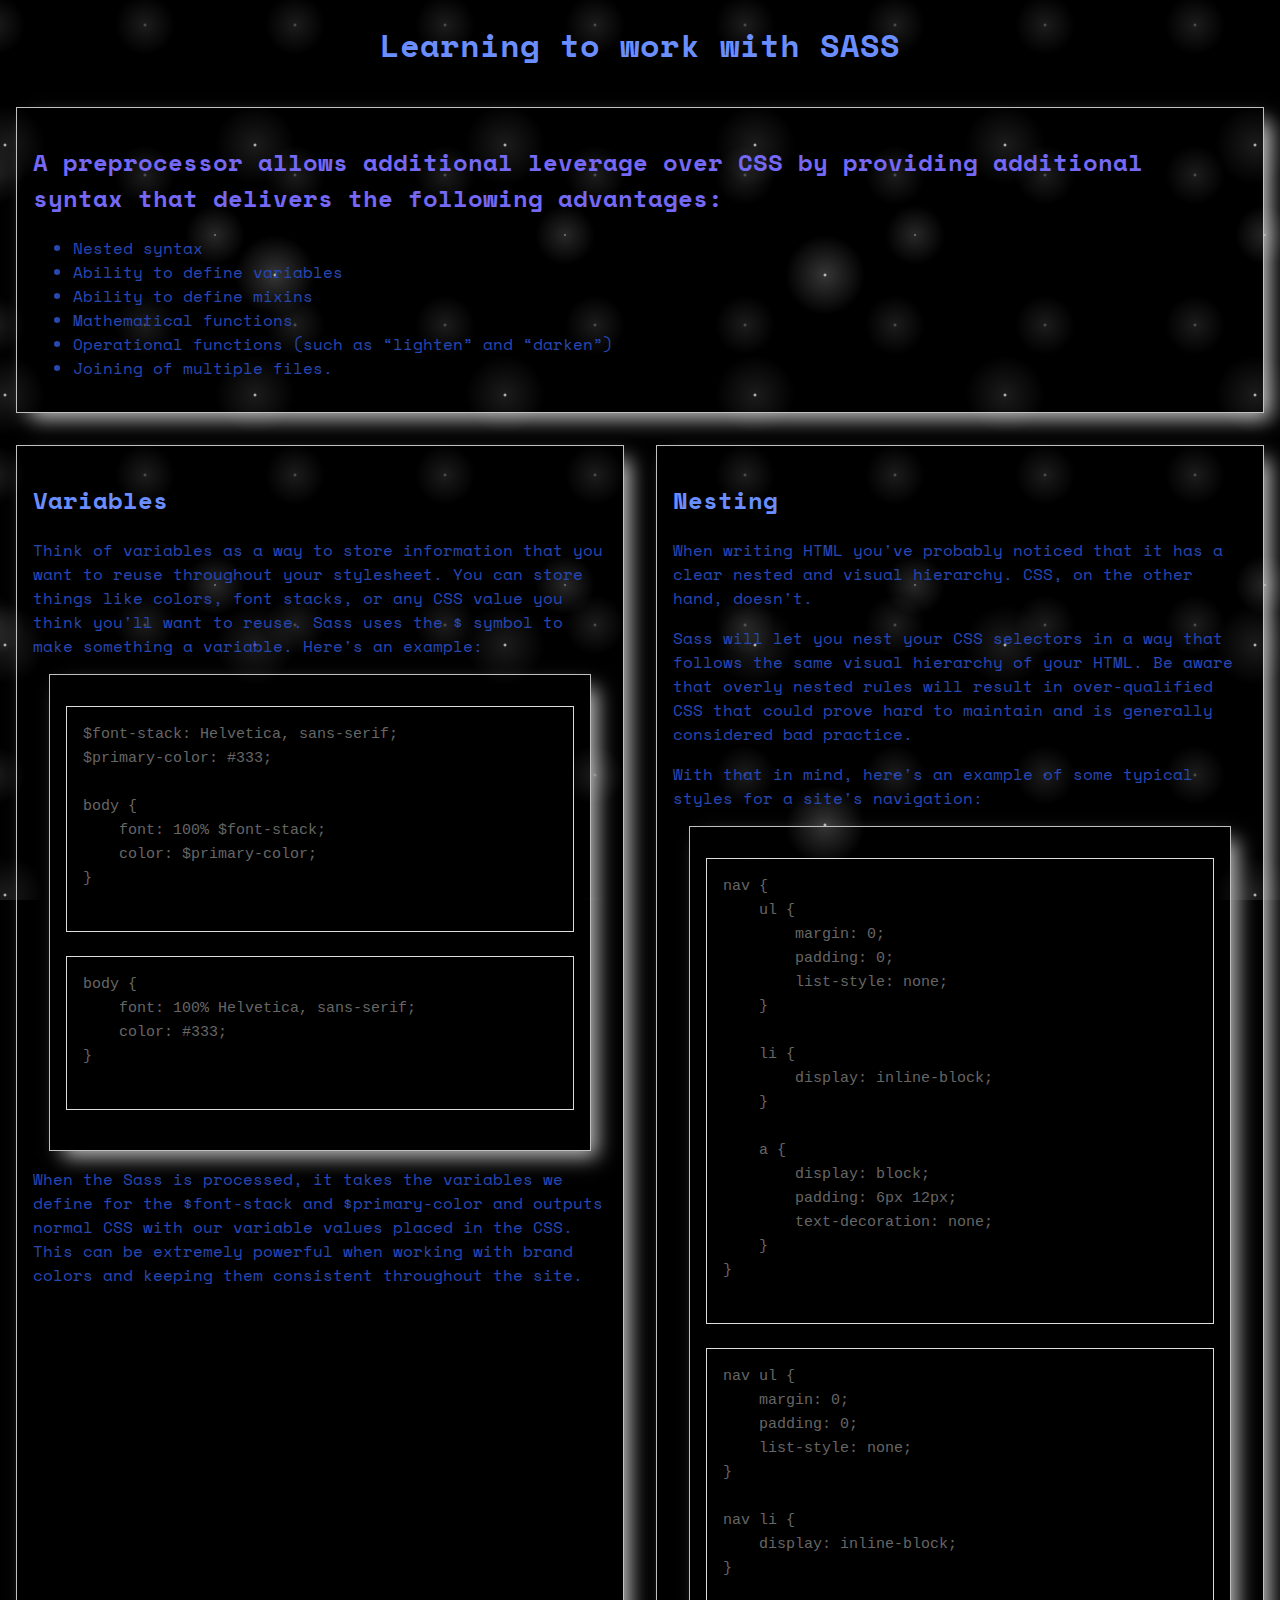
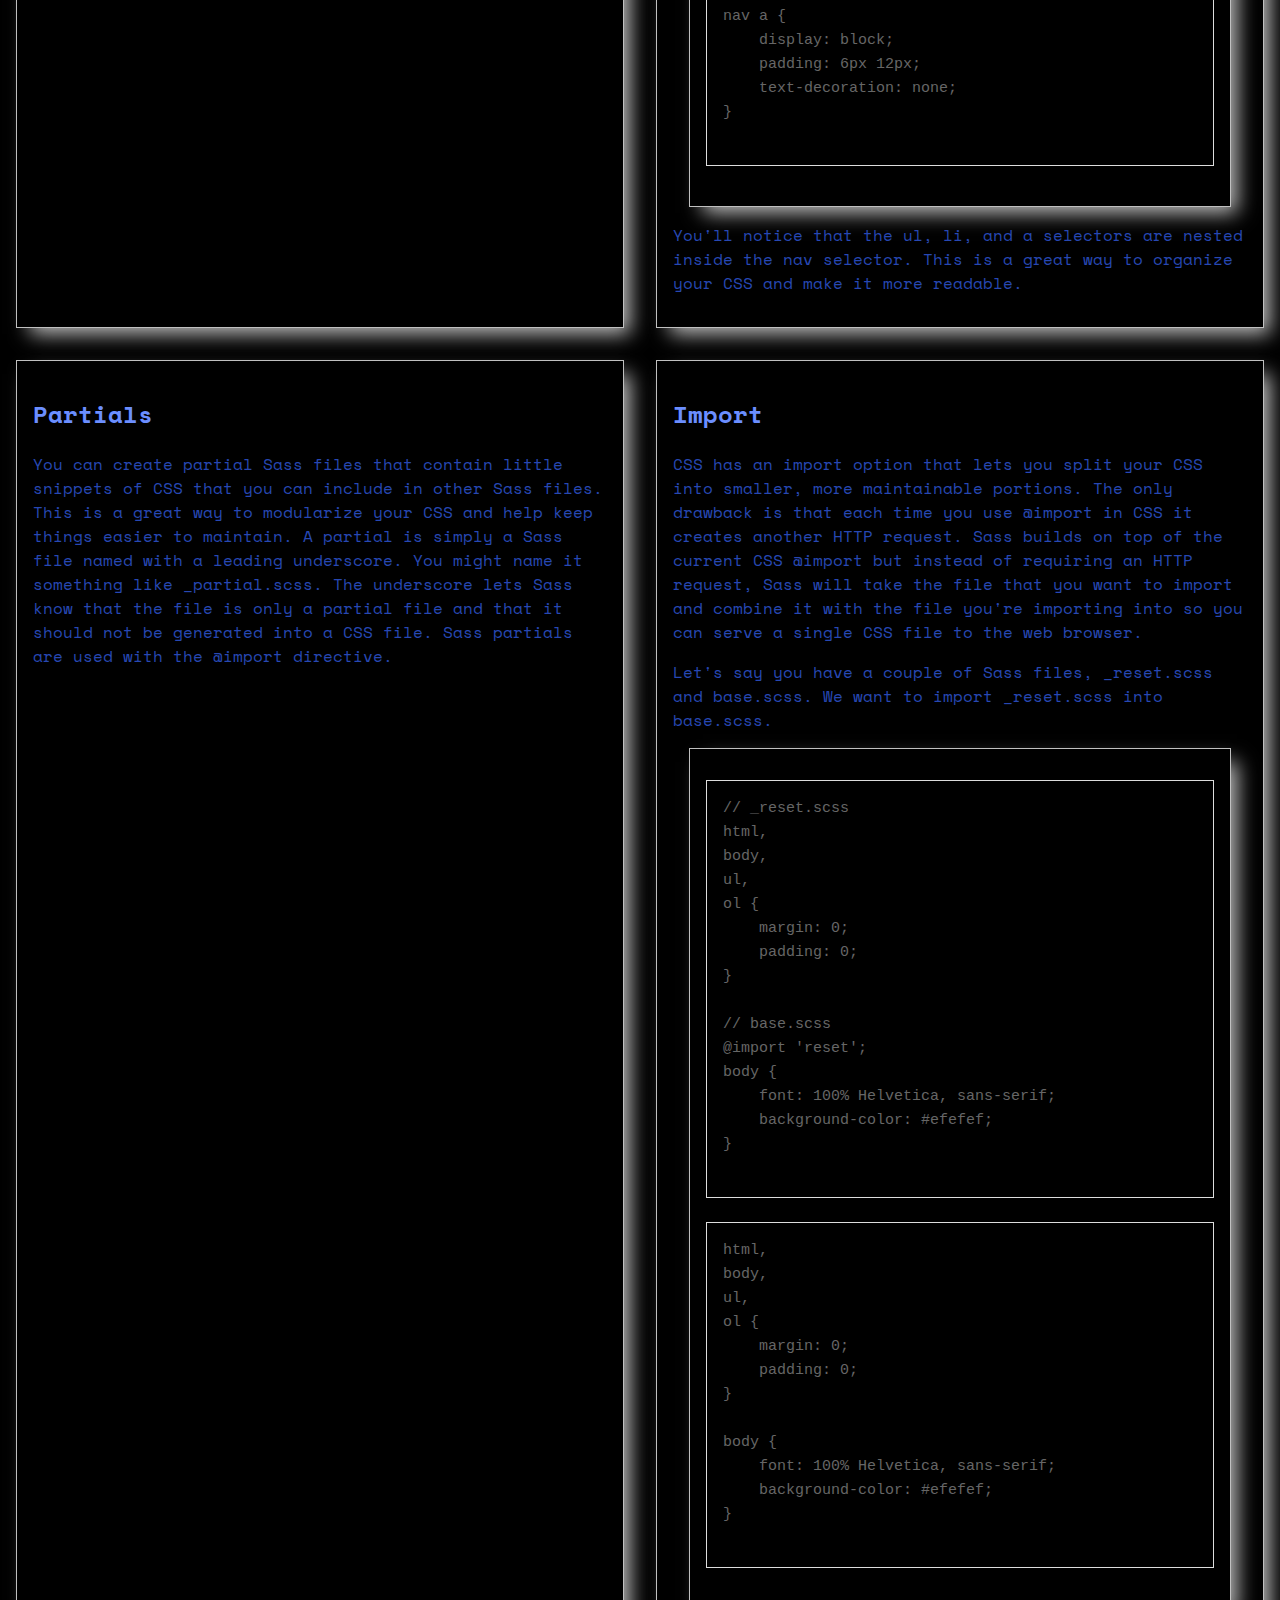
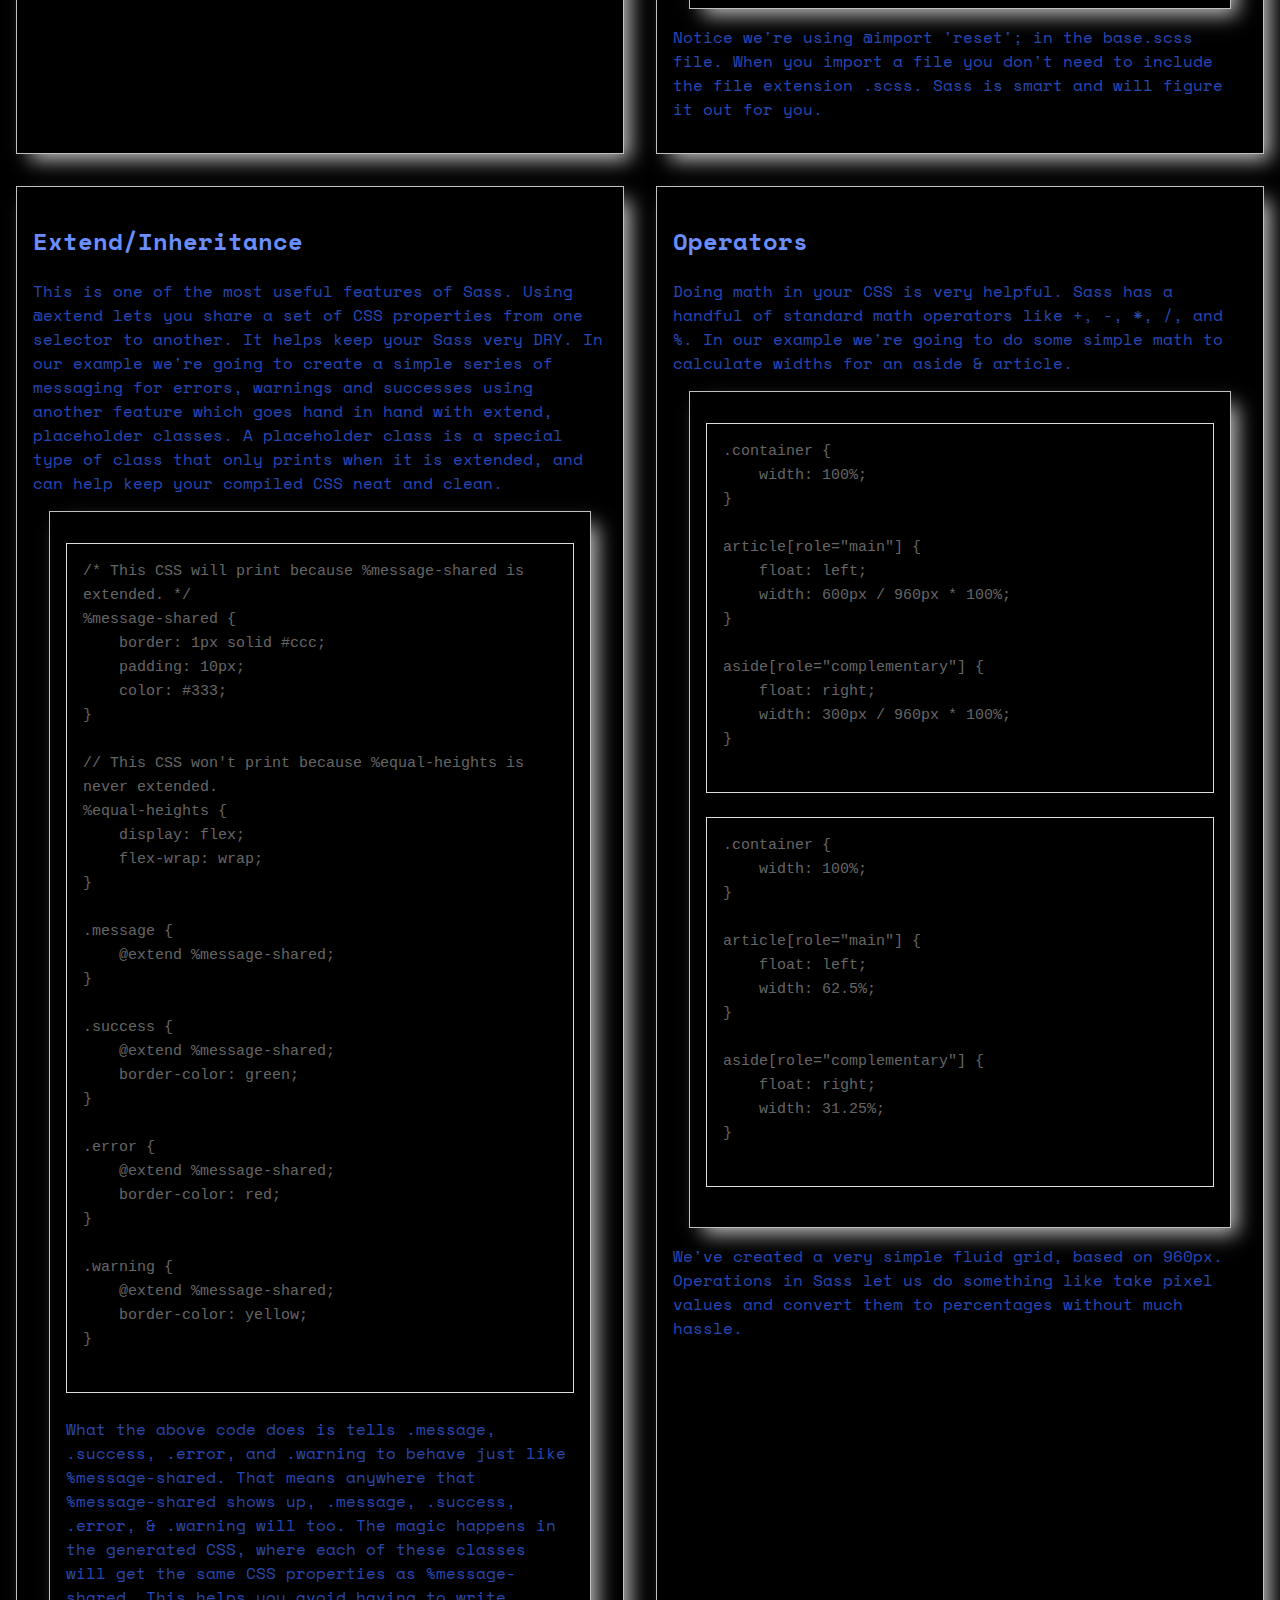
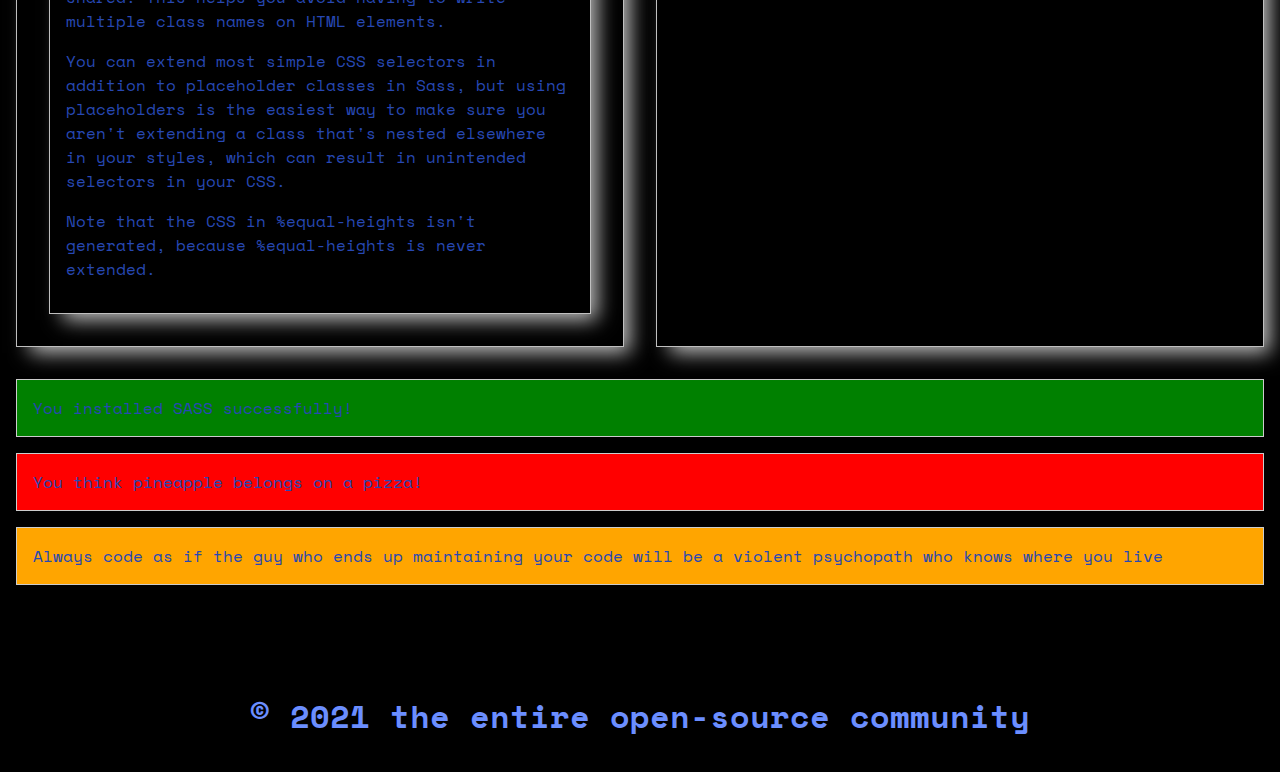
==== index.html @ c13a3d2a "Nesting sections in article" ====
<!DOCTYPE html>
<html lang="en">
  <head>
    <meta charset="UTF-8" />
    <meta
      name="viewport"
      content="width=device-width, user-scalable=no, initial-scale=1.0, maximum-scale=1.0, minimum-scale=1.0"
    />
    <meta http-equiv="X-UA-Compatible" content="ie=edge" />
    <title>Learning to work with SASS</title>

    <link
      href="https://fonts.googleapis.com/css?family=Space+Mono&display=swap"
      rel="stylesheet"
    />

    <link href="style.css" type="text/css" rel="stylesheet" />
  </head>
  <body>
    <header>
      <h1>Learning to work with SASS</h1>
    </header>

    <article>
      <section id="selling-points">
        <h2>
          A preprocessor allows additional leverage over CSS by providing
          additional syntax that delivers the following advantages:
        </h2>

        <ul>
          <li>Nested syntax</li>
          <li>Ability to define variables</li>
          <li>Ability to define mixins</li>
          <li>Mathematical functions</li>
          <li>Operational functions (such as “lighten” and “darken”)</li>
          <li>Joining of multiple files.</li>
        </ul>
      </section>

      <section>
        <h2>Variables</h2>
        <p>
          Think of variables as a way to store information that you want to
          reuse throughout your stylesheet. You can store things like colors,
          font stacks, or any CSS value you think you'll want to reuse. Sass
          uses the $ symbol to make something a variable. Here's an example:
        </p>

        <section>
          <pre class="before">
$font-stack: Helvetica, sans-serif;
$primary-color: #333;

body {
    font: 100% $font-stack;
    color: $primary-color;
}
          </pre>
          <pre class="after">
body {
    font: 100% Helvetica, sans-serif;
    color: #333;
}
          </pre>
        </section>

        <p>
          When the Sass is processed, it takes the variables we define for the
          $font-stack and $primary-color and outputs normal CSS with our
          variable values placed in the CSS. This can be extremely powerful when
          working with brand colors and keeping them consistent throughout the
          site.
        </p>
      </section>

      <section>
        <h2>Nesting</h2>
        <p>
          When writing HTML you've probably noticed that it has a clear nested
          and visual hierarchy. CSS, on the other hand, doesn't.
        </p>

        <p>
          Sass will let you nest your CSS selectors in a way that follows the
          same visual hierarchy of your HTML. Be aware that overly nested rules
          will result in over-qualified CSS that could prove hard to maintain
          and is generally considered bad practice.
        </p>

        <p>
          With that in mind, here's an example of some typical styles for a
          site's navigation:
        </p>

        <section>
          <pre class="before">
nav {
    ul {
        margin: 0;
        padding: 0;
        list-style: none;
    }

    li {
        display: inline-block;
    }

    a {
        display: block;
        padding: 6px 12px;
        text-decoration: none;
    }
}
          </pre>
          <pre class="after">
nav ul {
    margin: 0;
    padding: 0;
    list-style: none;
}

nav li {
    display: inline-block;
}

nav a {
    display: block;
    padding: 6px 12px;
    text-decoration: none;
}
          </pre>
        </section>

        <p>
          You'll notice that the ul, li, and a selectors are nested inside the
          nav selector. This is a great way to organize your CSS and make it
          more readable.
        </p>
      </section>
      <section>
        <h2>Partials</h2>
        <p>
          You can create partial Sass files that contain little snippets of CSS
          that you can include in other Sass files. This is a great way to
          modularize your CSS and help keep things easier to maintain. A partial
          is simply a Sass file named with a leading underscore. You might name
          it something like _partial.scss. The underscore lets Sass know that
          the file is only a partial file and that it should not be generated
          into a CSS file. Sass partials are used with the @import directive.
        </p>
      </section>
      <section>
        <h2>Import</h2>
        <p>
          CSS has an import option that lets you split your CSS into smaller,
          more maintainable portions. The only drawback is that each time you
          use @import in CSS it creates another HTTP request. Sass builds on top
          of the current CSS @import but instead of requiring an HTTP request,
          Sass will take the file that you want to import and combine it with
          the file you're importing into so you can serve a single CSS file to
          the web browser.
        </p>

        <p>
          Let's say you have a couple of Sass files, _reset.scss and base.scss.
          We want to import _reset.scss into base.scss.
        </p>

        <section>
          <pre class="before">
// _reset.scss
html,
body,
ul,
ol {
    margin: 0;
    padding: 0;
}

// base.scss
@import 'reset';
body {
    font: 100% Helvetica, sans-serif;
    background-color: #efefef;
}
          </pre>
          <pre class="after">
html,
body,
ul,
ol {
    margin: 0;
    padding: 0;
}

body {
    font: 100% Helvetica, sans-serif;
    background-color: #efefef;
}
          </pre>
        </section>

        <p>
          Notice we're using @import 'reset'; in the base.scss file. When you
          import a file you don't need to include the file extension .scss. Sass
          is smart and will figure it out for you.
        </p>
      </section>
      <section>
        <h2>Extend/Inheritance</h2>
        <p>
          This is one of the most useful features of Sass. Using @extend lets
          you share a set of CSS properties from one selector to another. It
          helps keep your Sass very DRY. In our example we're going to create a
          simple series of messaging for errors, warnings and successes using
          another feature which goes hand in hand with extend, placeholder
          classes. A placeholder class is a special type of class that only
          prints when it is extended, and can help keep your compiled CSS neat
          and clean.
        </p>
        <section>
          <pre>
/* This CSS will print because %message-shared is extended. */
%message-shared {
    border: 1px solid #ccc;
    padding: 10px;
    color: #333;
}

// This CSS won't print because %equal-heights is never extended.
%equal-heights {
    display: flex;
    flex-wrap: wrap;
}

.message {
    @extend %message-shared;
}

.success {
    @extend %message-shared;
    border-color: green;
}

.error {
    @extend %message-shared;
    border-color: red;
}

.warning {
    @extend %message-shared;
    border-color: yellow;
}
          </pre>

          <p>
            What the above code does is tells .message, .success, .error, and
            .warning to behave just like %message-shared. That means anywhere
            that %message-shared shows up, .message, .success, .error, &
            .warning will too. The magic happens in the generated CSS, where
            each of these classes will get the same CSS properties as
            %message-shared. This helps you avoid having to write multiple class
            names on HTML elements.
          </p>

          <p>
            You can extend most simple CSS selectors in addition to placeholder
            classes in Sass, but using placeholders is the easiest way to make
            sure you aren't extending a class that's nested elsewhere in your
            styles, which can result in unintended selectors in your CSS.
          </p>
          <p>
            Note that the CSS in %equal-heights isn't generated, because
            %equal-heights is never extended.
          </p>
        </section>
      </section>
      <section>
        <h2>Operators</h2>
        <p>
          Doing math in your CSS is very helpful. Sass has a handful of standard
          math operators like +, -, *, /, and %. In our example we're going to
          do some simple math to calculate widths for an aside & article.
        </p>

        <section>
          <pre class="before">
.container {
    width: 100%;
}

article[role="main"] {
    float: left;
    width: 600px / 960px * 100%;
}

aside[role="complementary"] {
    float: right;
    width: 300px / 960px * 100%;
}
          </pre>
          <pre class="after">
.container {
    width: 100%;
}

article[role="main"] {
    float: left;
    width: 62.5%;
}

aside[role="complementary"] {
    float: right;
    width: 31.25%;
}
          </pre>
        </section>

        <p>
          We've created a very simple fluid grid, based on 960px. Operations in
          Sass let us do something like take pixel values and convert them to
          percentages without much hassle.
        </p>
      </section>
    </article>

    <p class="success">
      You installed SASS successfully!
    </p>
    <p class="error">
      You think pineapple belongs on a pizza!
    </p>
    <p class="warning">
      Always code as if the guy who ends up maintaining your code will be a
      violent psychopath who knows where you live
    </p>

    <footer>
      <h6>&copy; 2021 the entire open-source community</h6>
    </footer>
  </body>
</html>
---- style.css ----
body {
  font: 100% "Space Mono", monospace;
  color: #2748b3;
  margin: 0px;
  padding: 0px;
  background-color: #000;
  background-image: radial-gradient(#fff, rgba(255, 255, 255, 0.2) 2px, transparent 40px), radial-gradient(#fff, rgba(255, 255, 255, 0.15) 1px, transparent 30px), radial-gradient(#fff, rgba(255, 255, 255, 0.1) 2px, transparent 40px), radial-gradient(rgba(255, 255, 255, 0.4), rgba(255, 255, 255, 0.1) 2px, transparent 30px);
  background-size: 550px 550px, 350px 350px, 250px 250px, 150px 150px;
  background-position: 0 0, 40px 60px, 130px 270px, 70px 100px;
  background-attachment: fixed;
}

article {
  display: flex;
  flex-wrap: wrap;
}
article section {
  flex-grow: 1;
  flex-basis: 45%;
  border: 1px silver solid;
  box-shadow: 10px 10px 19px -4px rgba(255, 255, 255, 0.75);
  padding: 16px;
  margin: 16px;
  clear: both;
  overflow: auto;
  box-sizing: border-box;
}

article section {
  flex-grow: 1;
  flex-basis: 45%;
  border: 1px silver solid;
  box-shadow: 10px 10px 19px -4px rgba(255, 255, 255, 0.75);
  padding: 16px;
  margin: 16px;
  clear: both;
  overflow: auto;
  box-sizing: border-box;
}

#selling-points {
  flex-grow: 2;
  flex-basis: 100%;
}
#selling-points h2 {
  color: rgb(116, 104, 244);
}

pre {
  background: #000;
  border: 1px solid #ddd;
  color: #666;
  font-family: monospace;
  font-size: 15px;
  line-height: 1.6;
  margin-bottom: 1.6em;
  max-width: 100%;
  overflow: auto;
  padding: 16px;
  display: block;
  white-space: pre-wrap;
}
pre .before {
  float: left;
  width: 40%;
}
pre .after {
  float: right;
  width: 40%;
}

h1,
h2,
h6 {
  color: #6b8eff;
}

h1 {
  text-align: center;
}

h6 {
  text-align: center;
  font-size: 2em;
  padding: 32px;
  margin-bottom: 0px;
}

.message,
.success,
.error,
.warning {
  border: 1px solid #ccc;
  padding: 16px;
  margin: 16px;
  color: #2748b3;
  background-color: #000;
}

.success {
  background-color: green;
}

.error {
  background-color: red;
}

.warning {
  background-color: orange;
}/*# sourceMappingURL=style.css.map */
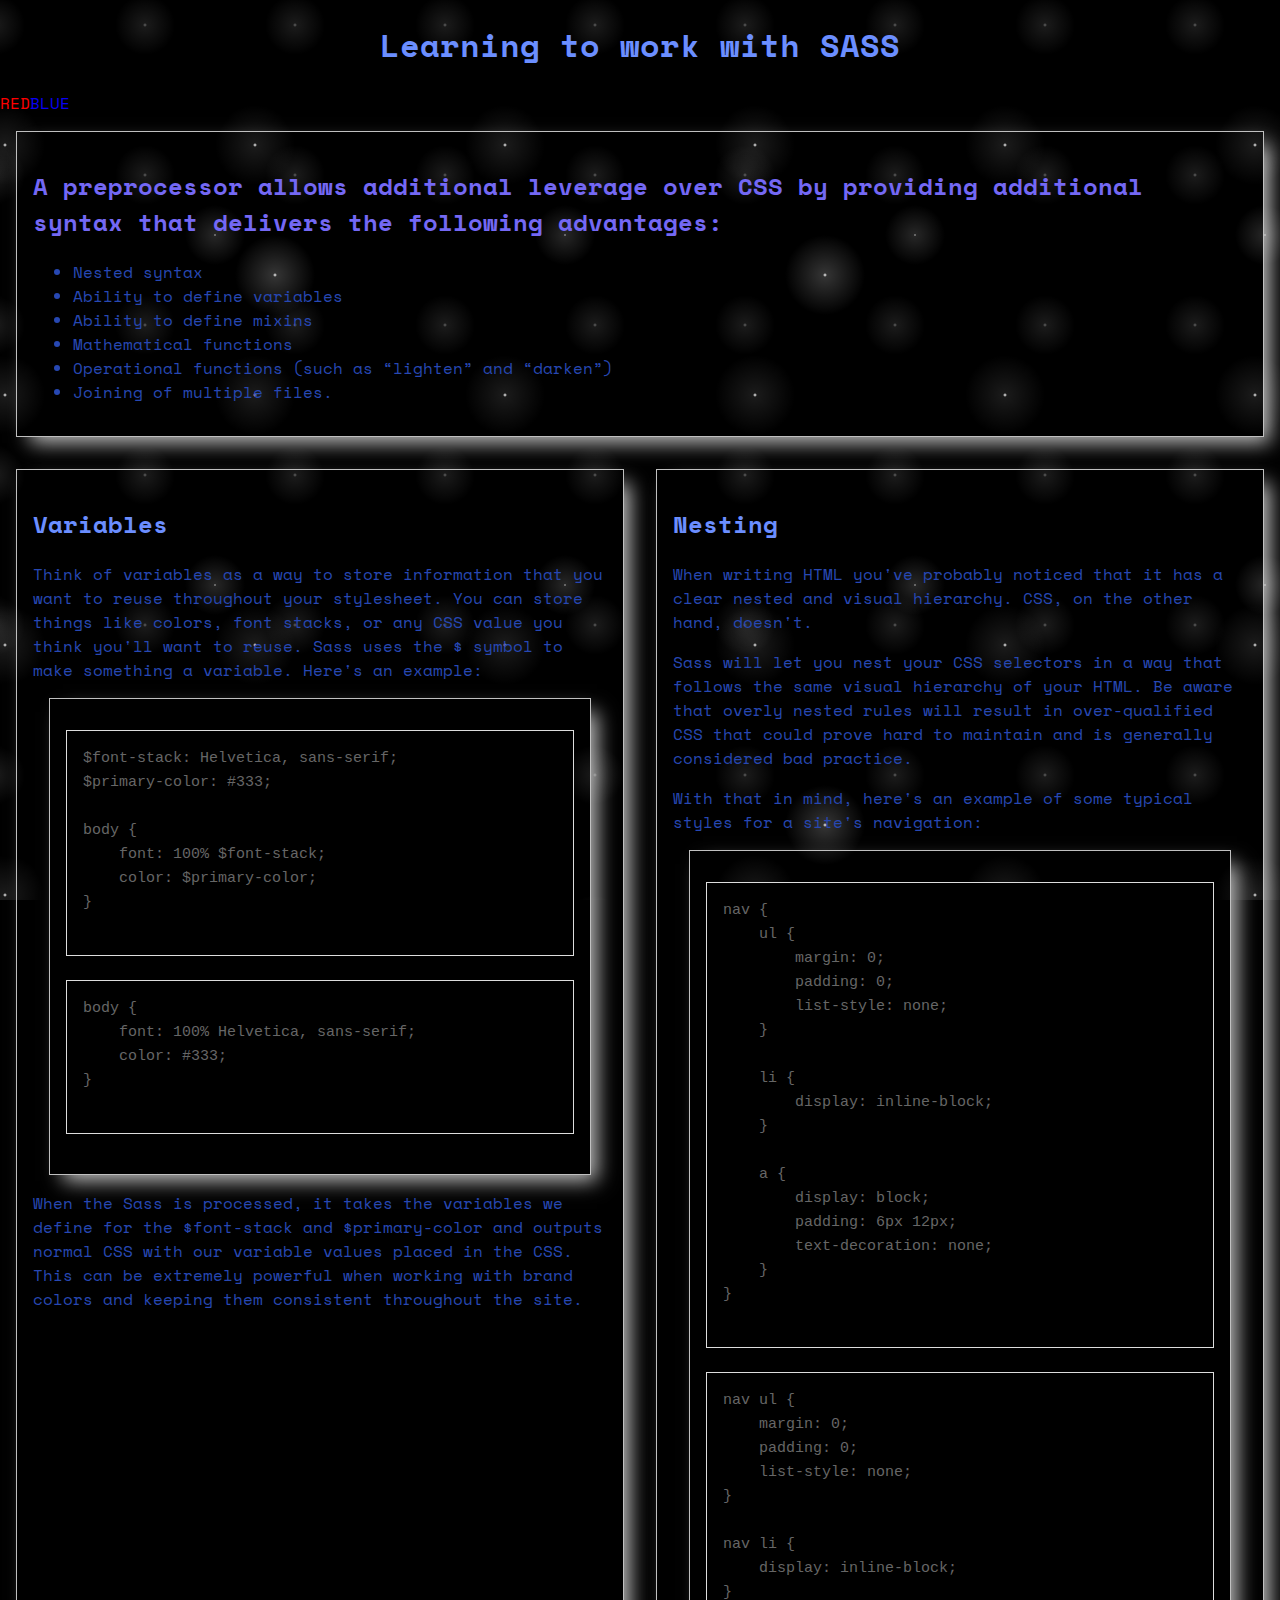
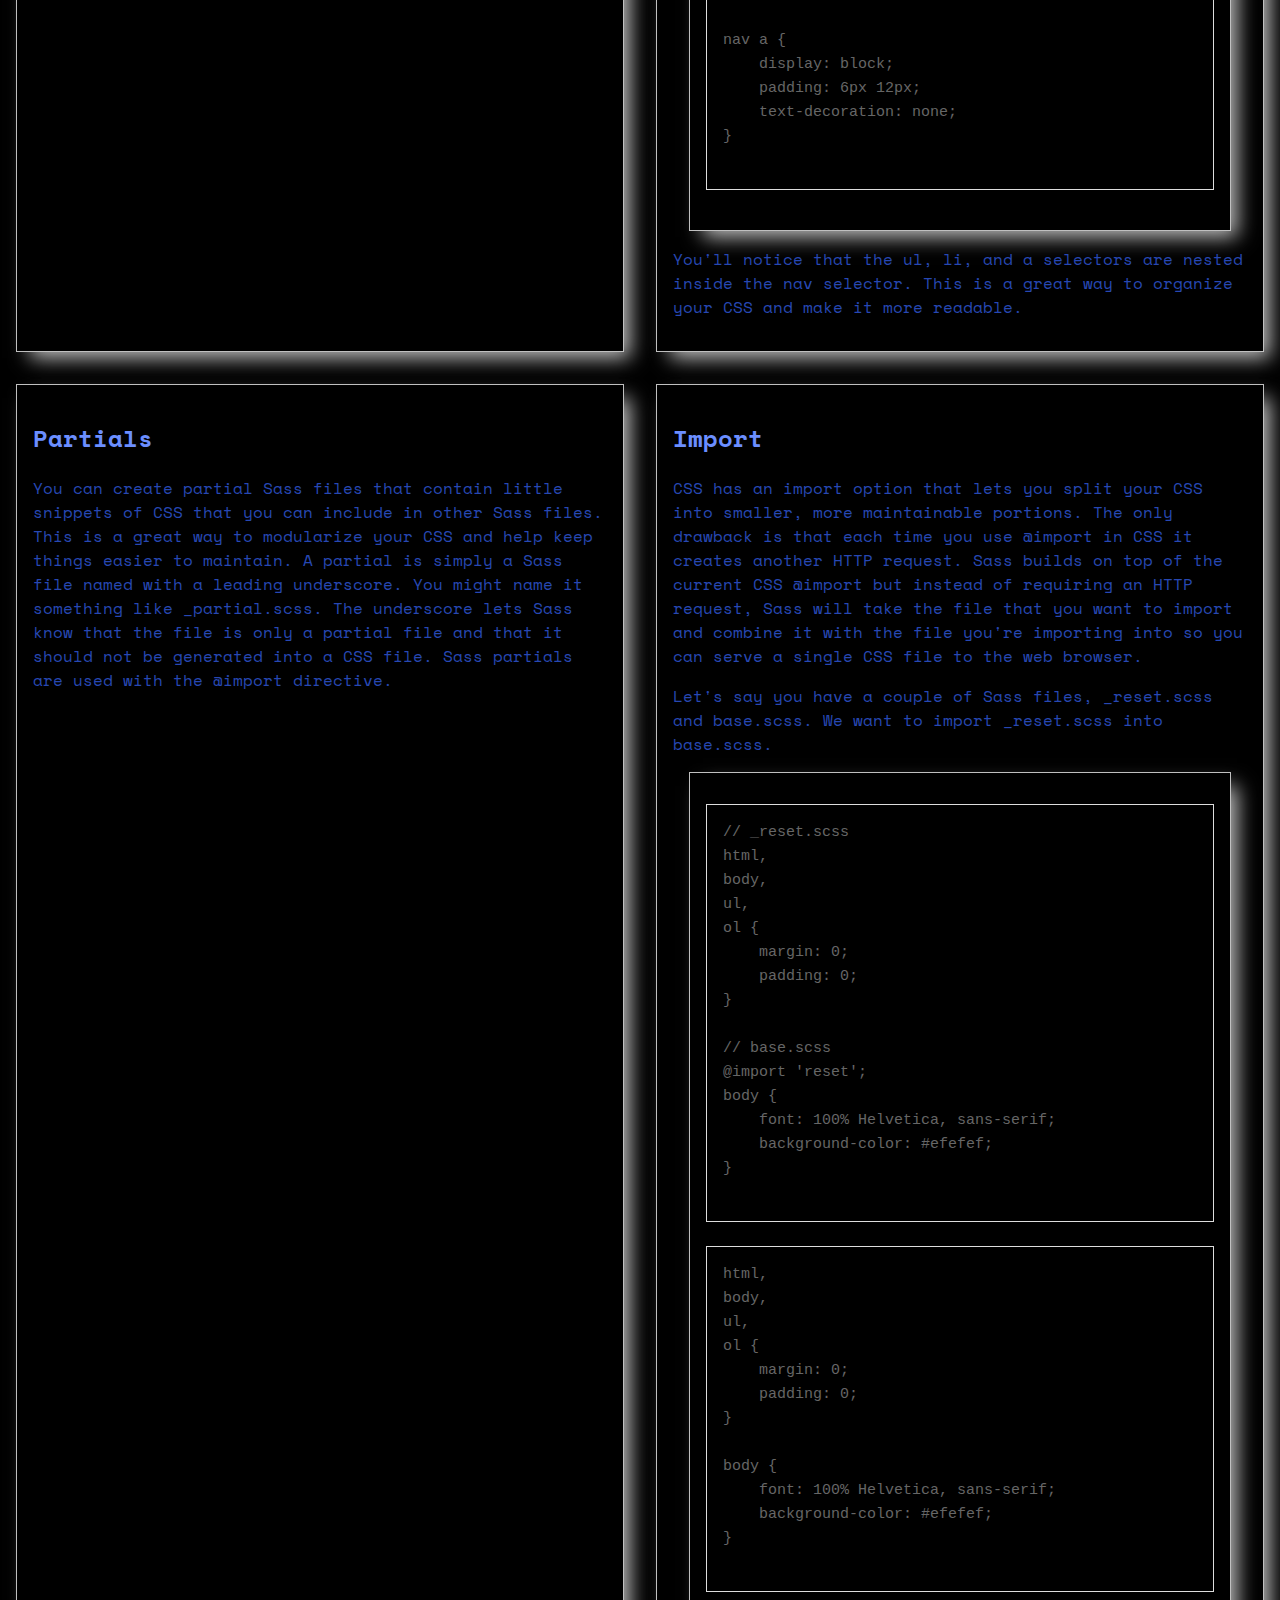
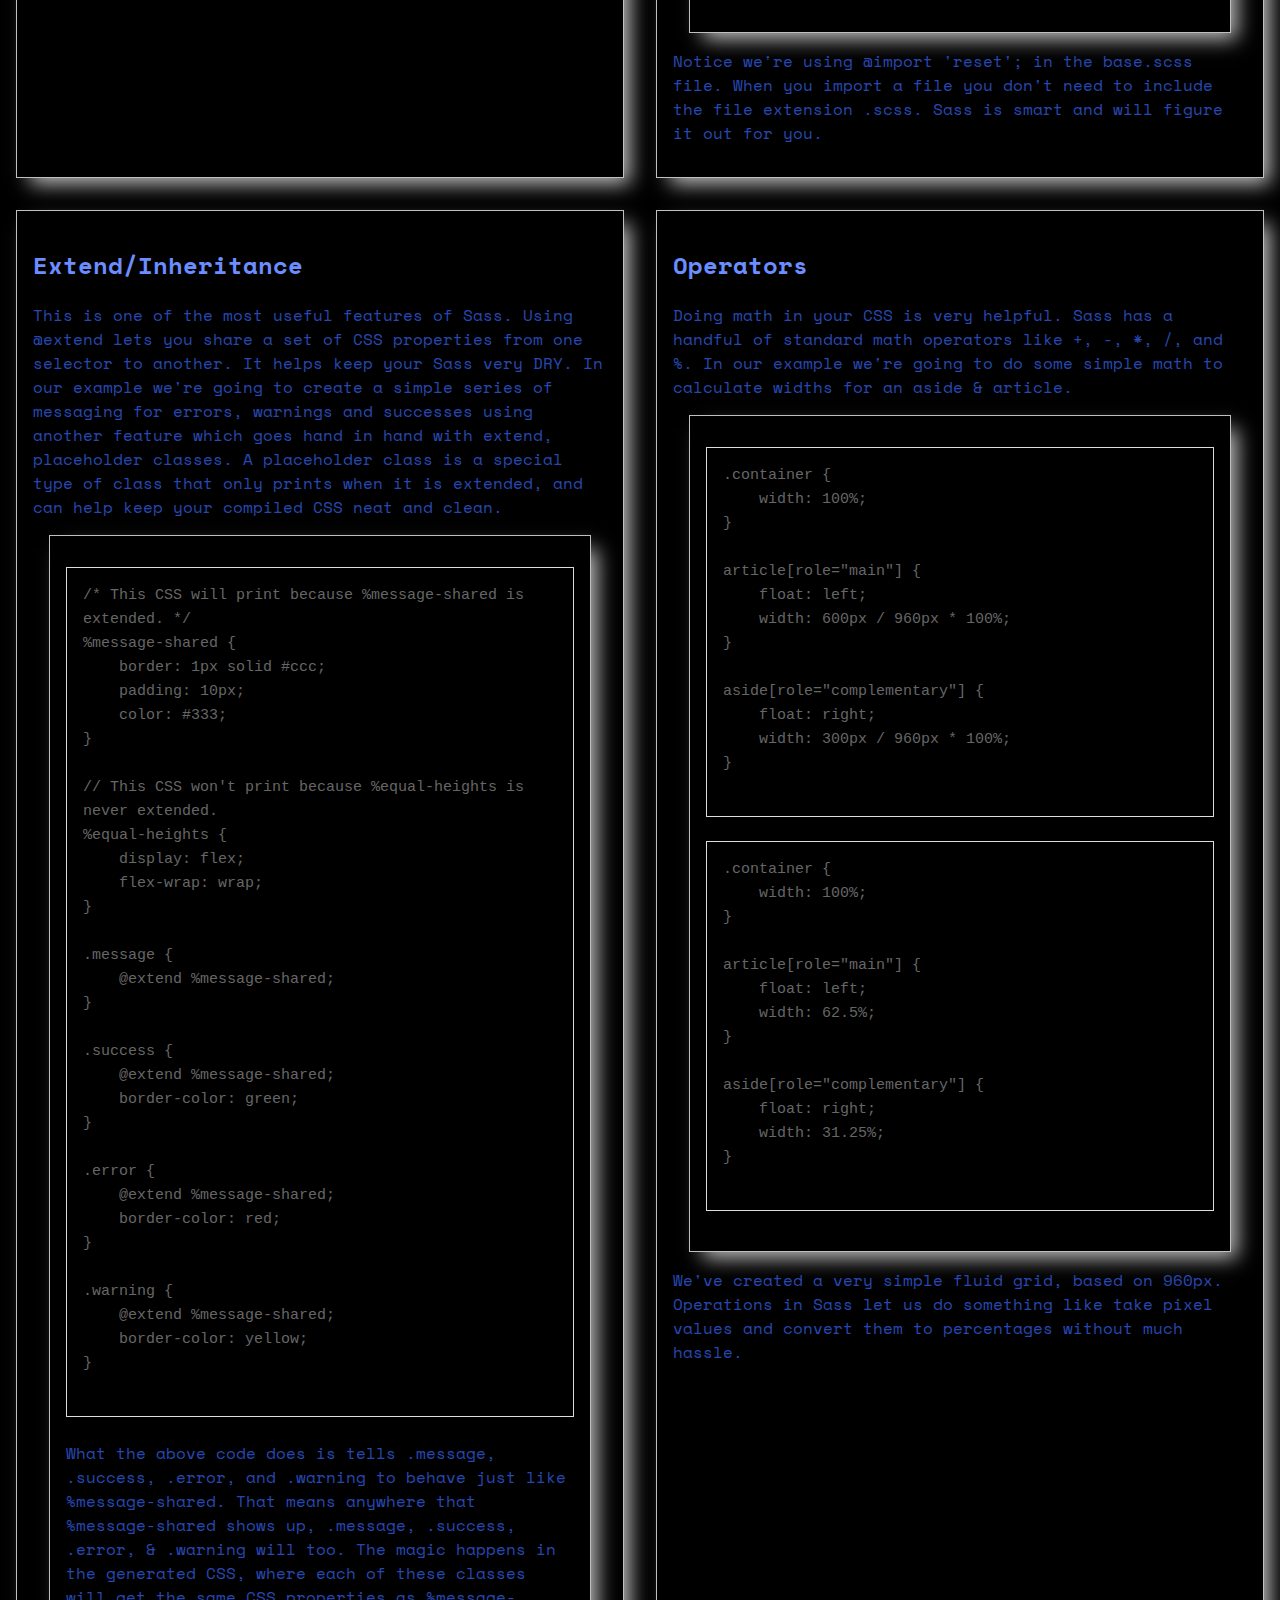
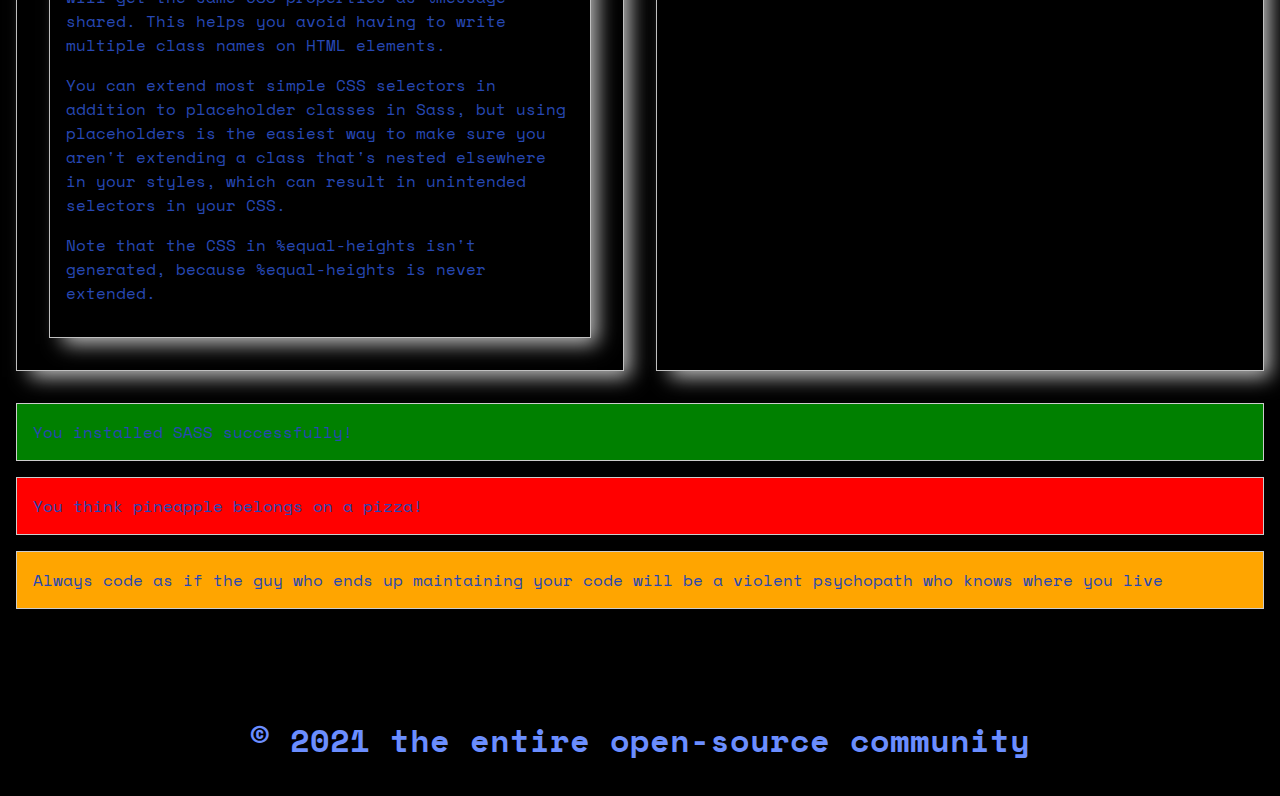
==== commit e4465233: "Connecting the links in each page" ====
--- a/index.html
+++ b/index.html
@@ -9,6 +9,8 @@
     <meta http-equiv="X-UA-Compatible" content="ie=edge" />
     <title>Learning to work with SASS</title>
 
+    
+
     <link
       href="https://fonts.googleapis.com/css?family=Space+Mono&display=swap"
       rel="stylesheet"
@@ -20,7 +22,10 @@
     <header>
       <h1>Learning to work with SASS</h1>
     </header>
-
+    <div class="color-change">
+     <a href="red.html" class="red">RED</a>
+    <a href="/blue.html" class="blue">BLUE</a>
+    </div>
     <article>
       <section id="selling-points">
         <h2>
@@ -38,7 +43,7 @@
         </ul>
       </section>
 
-      <section>
+      <section class="variable">
         <h2>Variables</h2>
         <p>
           Think of variables as a way to store information that you want to
--- a/style.css
+++ b/style.css
@@ -10,11 +10,31 @@
   background-attachment: fixed;
 }
 
-article {
+.color-change {
+  text-align: center;
+}
+
+.red {
+  color: rgb(255, 0, 0);
+  text-decoration: none;
+  display: flex;
+  flex-direction: row;
+}
+
+.blue {
+  color: rgb(8, 0, 243);
+  text-decoration: none;
+  display: flex;
+  flex-direction: row;
+  justify-content: flex-end;
+  align-items: start;
+}
+
+article, .color-change {
   display: flex;
   flex-wrap: wrap;
 }
-article section {
+article section, .color-change section {
   flex-grow: 1;
   flex-basis: 45%;
   border: 1px silver solid;
@@ -26,7 +46,7 @@
   box-sizing: border-box;
 }
 
-article section {
+article section, .color-change section {
   flex-grow: 1;
   flex-basis: 45%;
   border: 1px silver solid;
@@ -86,10 +106,7 @@
   margin-bottom: 0px;
 }
 
-.message,
-.success,
-.error,
-.warning {
+.message, .warning, .error, .success {
   border: 1px solid #ccc;
   padding: 16px;
   margin: 16px;
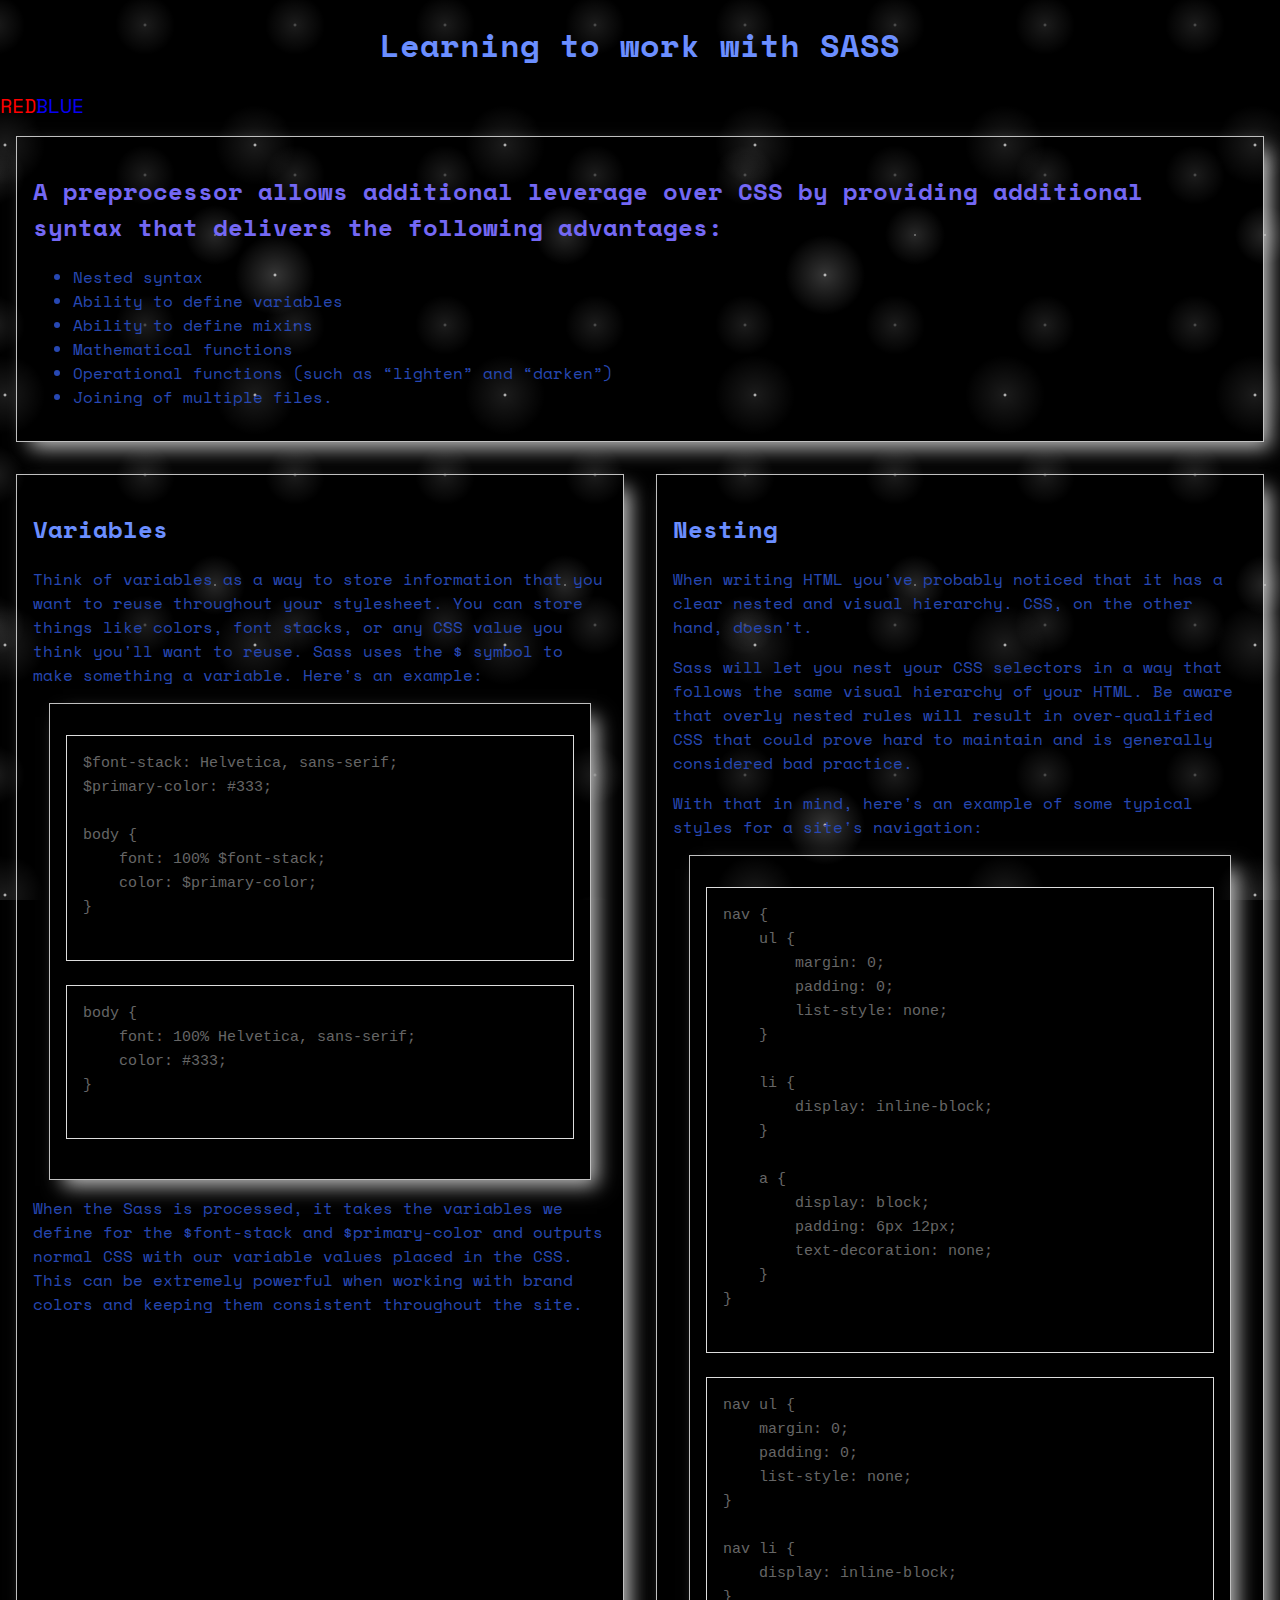
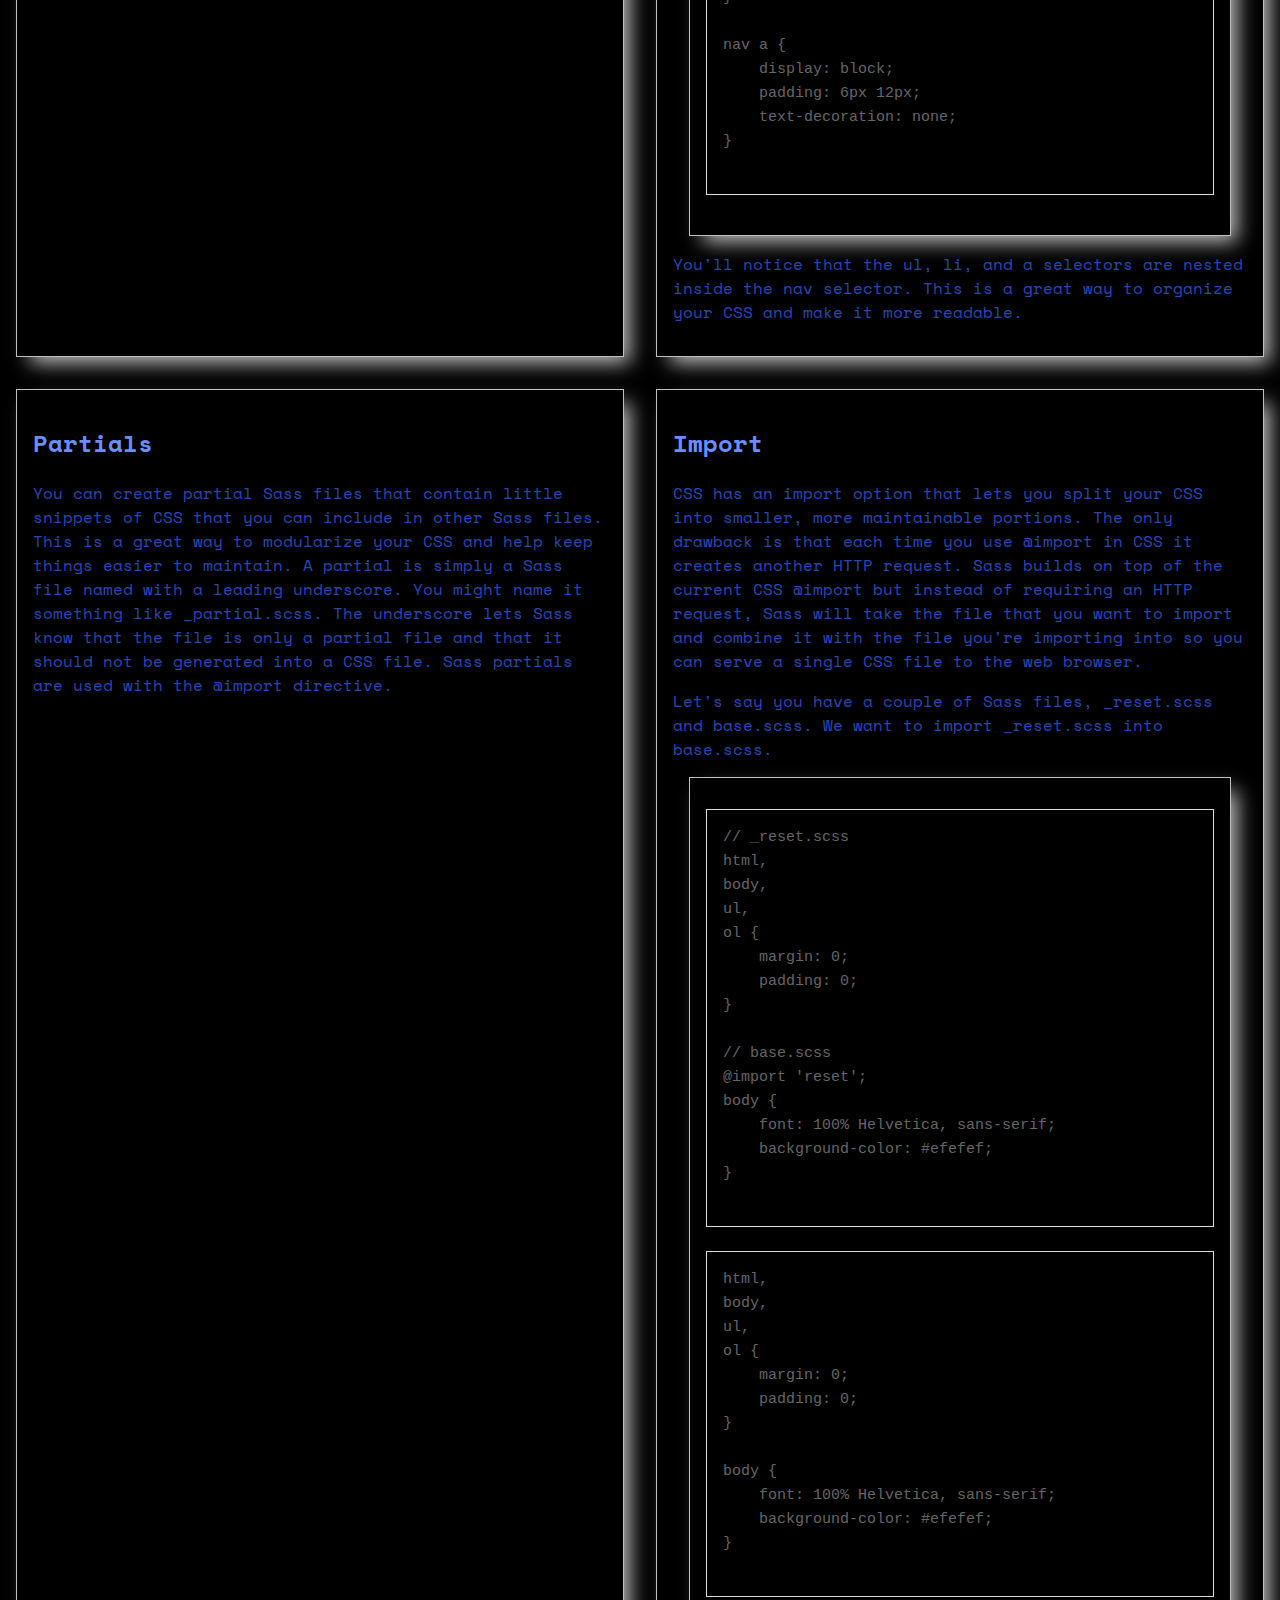
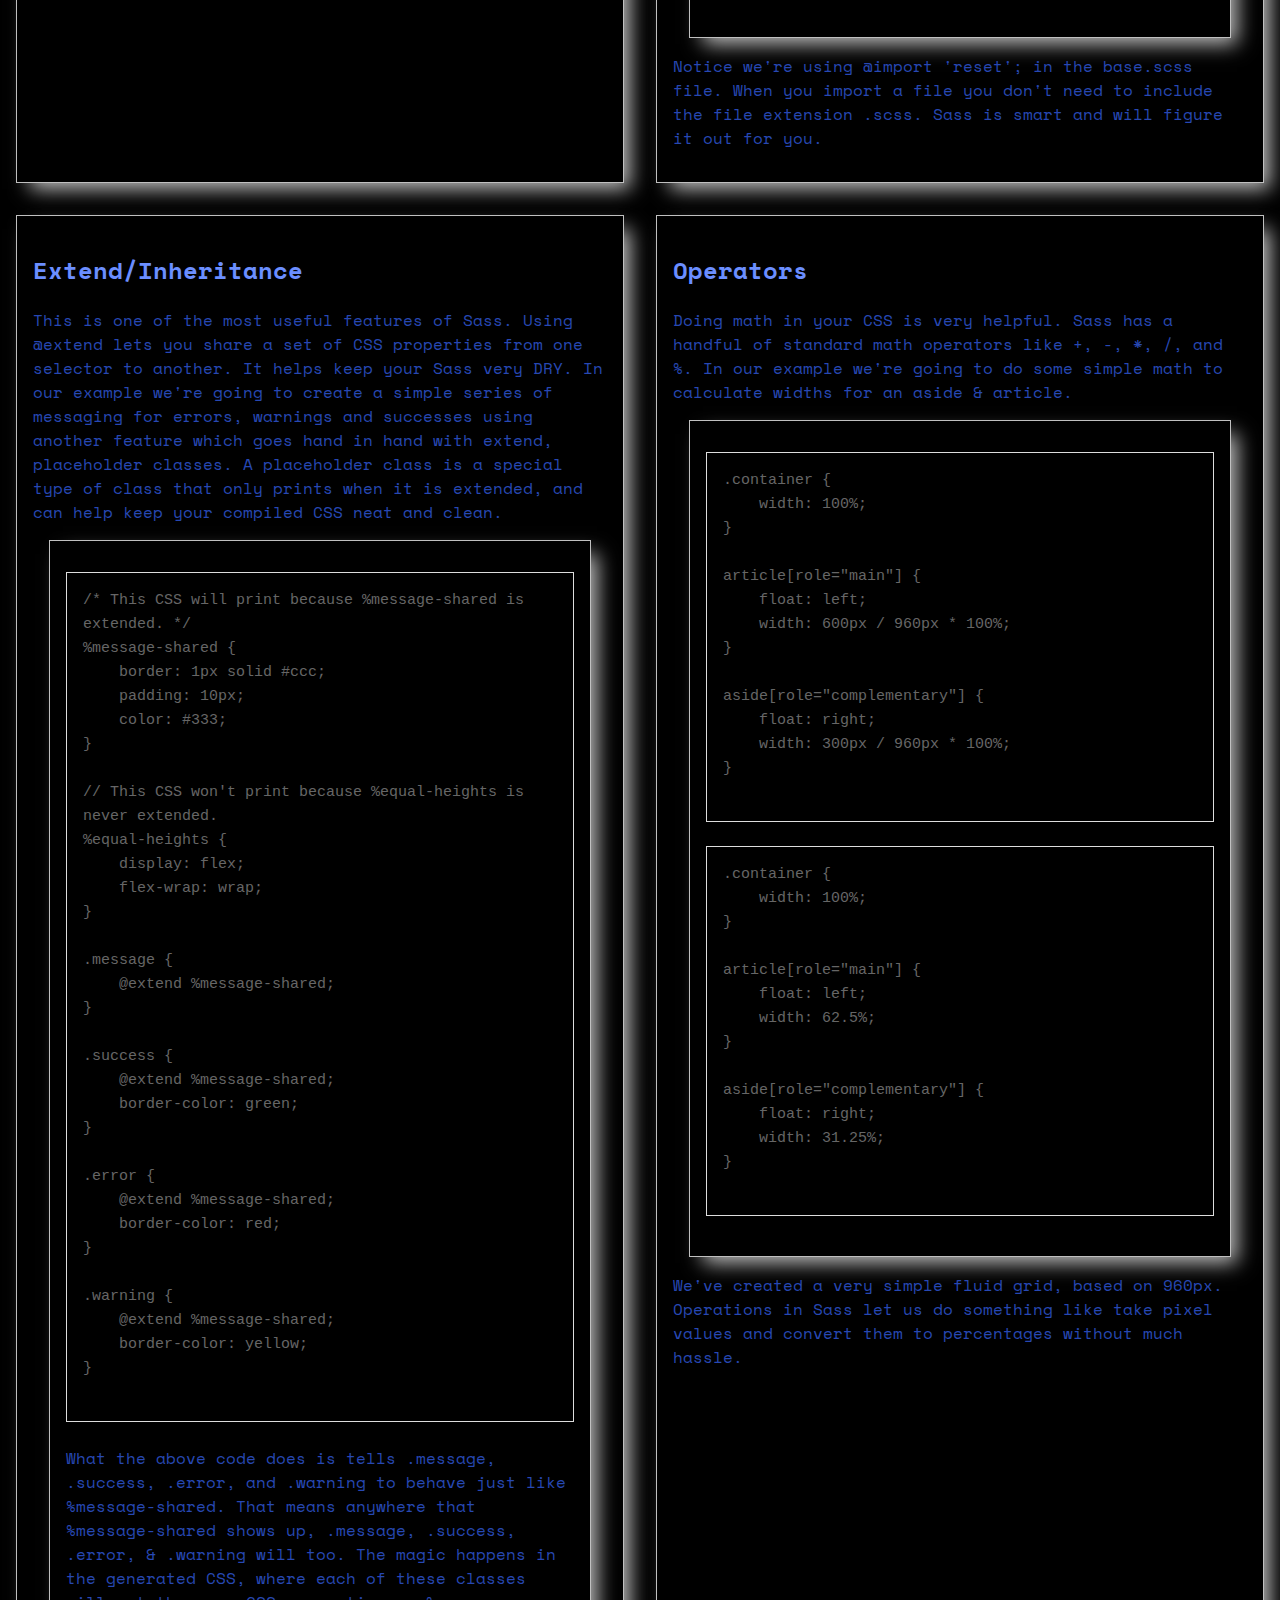
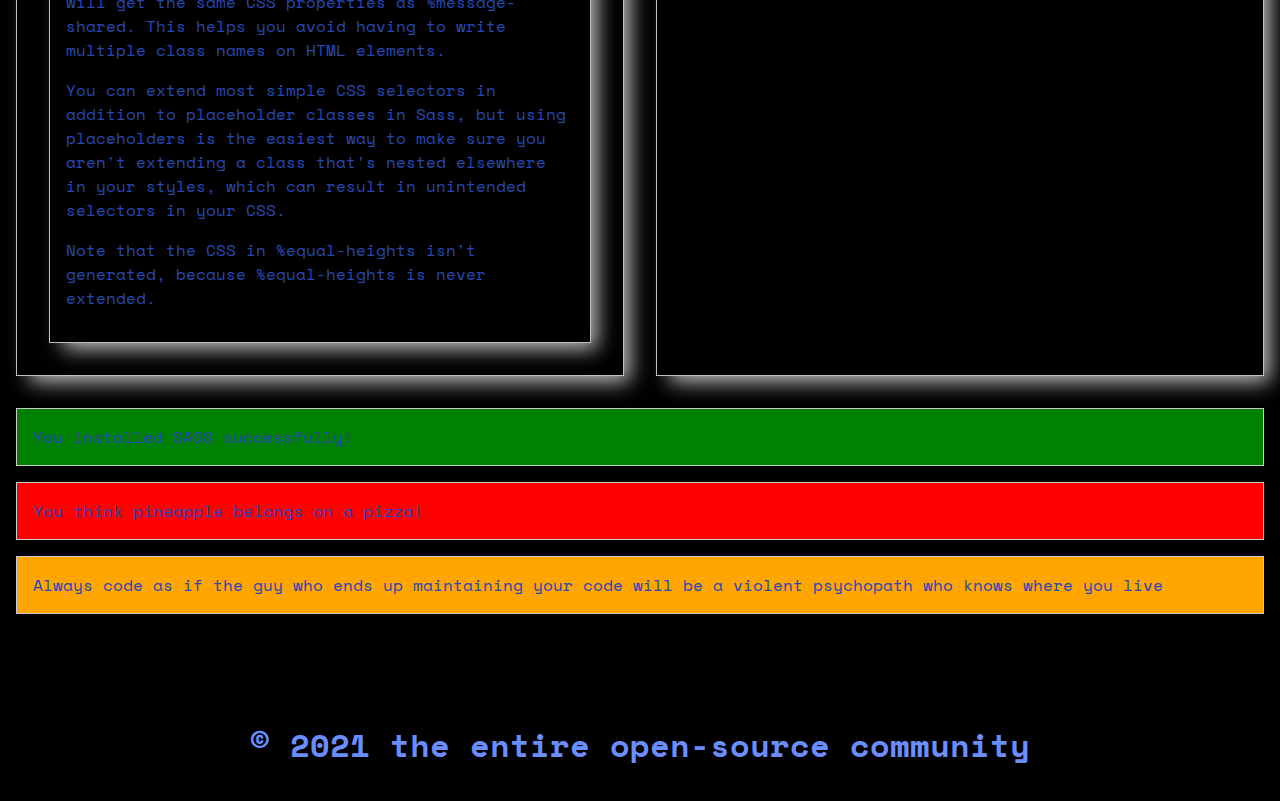
==== commit 206a4f64: "Change page and font colors" ====
--- a/index.html
+++ b/index.html
@@ -18,7 +18,8 @@
 
     <link href="style.css" type="text/css" rel="stylesheet" />
   </head>
-  <body>
+  <body >
+    
     <header>
       <h1>Learning to work with SASS</h1>
     </header>
--- a/style.css
+++ b/style.css
@@ -14,6 +14,18 @@
   text-align: center;
 }
 
+a {
+  font-size: 20px;
+  flex-wrap: wrap;
+  justify-content: space-between;
+}
+
+.home {
+  flex-direction: row;
+  color: white;
+  text-decoration: none;
+}
+
 .red {
   color: rgb(255, 0, 0);
   text-decoration: none;
@@ -28,6 +40,22 @@
   flex-direction: row;
   justify-content: flex-end;
   align-items: start;
+}
+
+.red-bg {
+  background-color: rgb(43, 2, 2);
+  color: rgb(252, 212, 212);
+}
+.red-bg h1, .red-bg h2, .red-bg h6 {
+  color: rgb(255, 0, 0);
+}
+
+.blue-bg {
+  background-color: rgb(4, 16, 45);
+  color: rgb(160, 171, 250);
+}
+.blue-bg h1, .blue-bg h2, .blue-bg h6 {
+  color: rgb(0, 46, 253);
 }
 
 article, .color-change {
